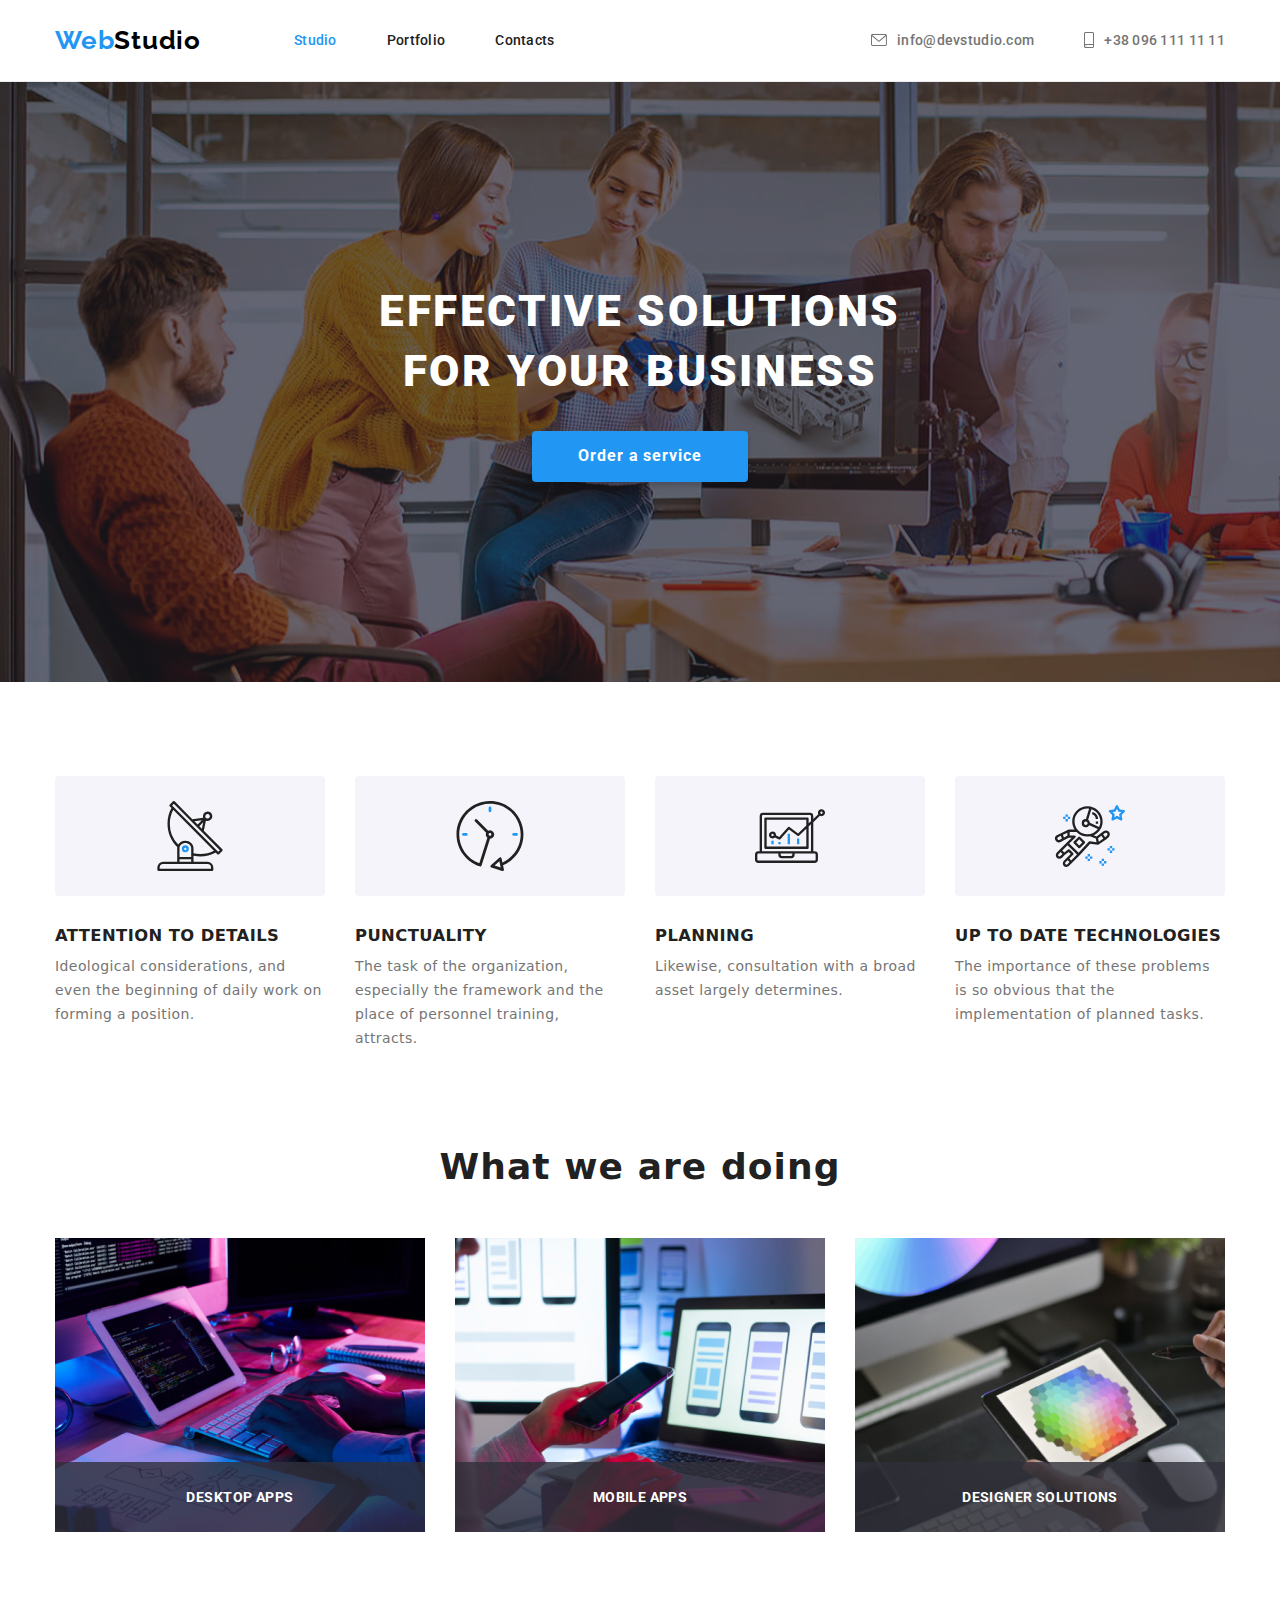
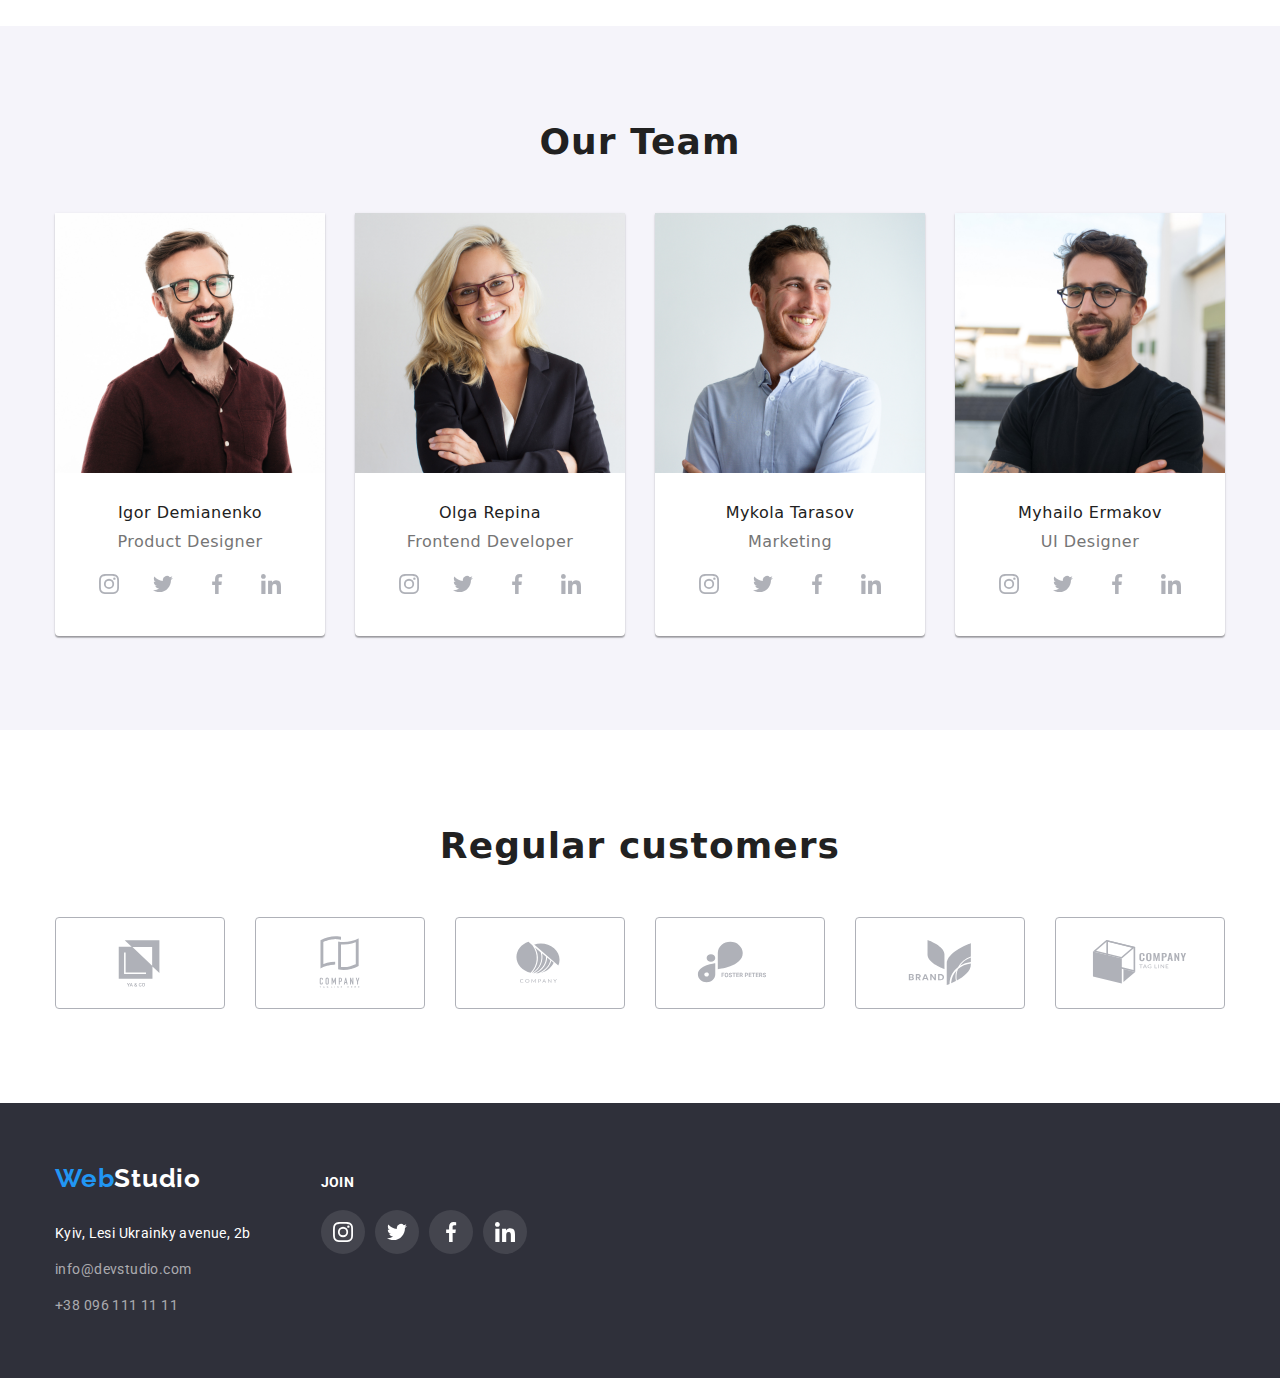
==== index.html @ cbc214eb "mainpage_general_update" ====
<!DOCTYPE html>
<html lang="en">
  <head>
    <meta charset="UTF-8" />
    <meta name="viewport" content="width=device-width, initial-scale=1.0" />
    <title>WebStudio</title>
    <link rel="preconnect" href="https://fonts.googleapis.com" />
    <link rel="preconnect" href="https://fonts.gstatic.com" crossorigin />
    <link
      href="https://fonts.googleapis.com/css2?family=Raleway:wght@700&family=Roboto:wght@400;500;700;900&display=swap"
      rel="stylesheet"
    />
    <link rel="stylesheet" href="./css/styles.css" />
    <link
      rel="stylesheet"
      href="https://cdnjs.cloudflare.com/ajax/libs/modern-normalize/1.0.0/modern-normalize.min.css"
    />
  </head>
  <body class="page">
    <header class="header">
      <div class="header-wrapper container">
      <nav class="header-nav">
        <a  class="header-logo list" href="./index.html" >
          <span class="logo-color">Web</span>Studio
        </a>
        <ul class="header-nav-pages list">
          <li class="header-nav-pages-item"><a class="header-nav-pages-link current" href="./index.html" >Studio</a></li>
          <li class="header-nav-pages-item"><a class="header-nav-pages-link" href="./portfolio.html" >Portfolio</a></li>
          <li class="header-nav-pages-item"><a class="header-nav-pages-link" href="" >Contacts</a></li>
        </ul>
      </nav>
      <div class="header-contacts">
        <ul class="header-contacts-list list">
          <li class="header-contacts-item">
            <a class="header-contacts-mail" href="mailto:info@devstudio.com">  <svg class="contact-icon" width="16" height="12"> <use href="./images/svg/sprite.svg#icon-envelope"></use></svg> info@devstudio.com
             </a
            >
          </li>
          <li class="header-contacts-item">
            <a class="header-contacts-phone" href="tel:+380961111111"> <svg class="contact-icon" width="10" height="16"> <use href="./images/svg/sprite.svg#icon-smartphone"></use></svg>+38 096 111 11 11</a>
          </li>
        </ul>
      </div>
       </div>
      </header>
    </header>
    <main>
      <!-- начало героя -->
      <section class="hero">
        <div class="container">
          <h1 class="hero-title">
            Effective solutions <br />
            for your business
          </h1>
          <button class="hero-btn" type="button" data-modal-open>Order a service</button>
        </div>
        
      </section>
      <!-- конеч героя -->
      <!-- начало секции с преймуществами -->
      <section class="benefits section">
        <!-- нужно разобраться со скрытием -->
        <div class="container">
          <h2 class="visually-hidden">Our benefits</h2>

          <ul class="benefits-list list">
            <li class="benefits-card">
              <div class="benefit-icon">
                <svg  width="70" height="70"><use href="./images/svg/sprite.svg#icon-antenna"></use></svg>
              </div>
                            <h3 class="benefits-list-title ">Attention to details</h3>
              <p class="benefits-text">
                Ideological considerations, and even the beginning of daily work
                on forming a position.
              </p>
            </li>
            <li class="benefits-card">
              <div class="benefit-icon">
                <svg  width="70" height="70"><use href="./images/svg/sprite.svg#icon-clock"></use></svg>
              </div>
              <h3 class="benefits-list-title">
                Punctuality</h3>
              <p class="benefits-text">
                The task of the organization, especially the framework and the
                place of personnel training, attracts.
              </p>
            </li>
            <li class="benefits-card">
              <div class="benefit-icon">
                <svg  width="70" height="70"><use href="./images/svg/sprite.svg#icon-diagram"></use></svg>
              </div>
              <h3 class="benefits-list-title">Planning</h3>
              <p class="benefits-text">
                Likewise, consultation with a broad asset largely determines.
              </p>
            </li>
            <li class="benefits-card">
              <div class="benefit-icon">
                <svg  width="70" height="70"><use href="./images/svg/sprite.svg#icon-astronaut"></use></svg>
              </div>
              <h3 class="benefits-list-title">Up to date technologies</h3>
              <p class="benefits-text">
                The importance of these problems is so obvious that the
                implementation of planned tasks.
              </p>
            </li>
          </ul>
        </div>
      </section>
      <!-- конец секции с преймуществами -->
      <!-- начало что мы делаем -->
      <section class="work section">
        <div class="container">
          <h2 class="work-title">What we are doing</h2>
          <ul class="work-images">
                        <li class="work-items">
                            <img
                src="./images/what_we_do/img_1.jpg"
                alt="programming"
                width="370"
                height="294"
              />
              <p class="work-text">Desktop apps</p>
                      </li>
                     <li class="work-items">
              <img
                src="./images/what_we_do/img_2.jpg"
                alt="design"
                width="370"
                height="294"
              />
              <p class="work-text">Mobile apps</p>
            </li>
            <li class="work-items">
              <img
                src="./images/what_we_do/img_3.png"
                alt="grafic"
                width="370"
                height="294"
              />
              <p class="work-text">Designer solutions</p>
            </li>
          </ul>
        </div>
      </section>
      <!-- конче что мы делаем -->
      <!-- команда начало -->
      <section class="team section ">
        <div class="container">
          <h2 class="team-title">Our Team</h2>
          <ul class="team-list list">
            <li class="team-card">
              <img
                src="./images/team/img_igor.jpg"
                alt="man with beard"
                width="270"
                height="260"
              />
              <div class="team-card-desc">
                <h3 class="team-list-name">Igor Demianenko</h3>
              <p class="team-list-profession">Product Designer</p>
              </div>
              <div>
                <ul class="team-social">
                <li class="team-social-item">
                  <a class="team-social-link"
                   href="https://instagram.com"
                   target="_blank"
                   rel="noopener noreferrer"
                   aria-label="Instagram"> <svg class="team-social-icon" width="20" height="20"> <use href="./images/svg/sprite.svg#icon-instagram"></use> </svg></a>
                 </li>
                 <li class="team-social-item">
                   <a class="team-social-link"
                   href="https://twitter.com"
                   target="_blank"
                   rel="noopener noreferrer"
                   aria-label="Twitter"> <svg class="team-social-icon" width="20" height="20"> <use href="./images/svg/sprite.svg#icon-twitter"></use> </svg></a>
                 </li>
                 <li class="team-social-item">
                   <a class="team-social-link"
                   href="https://facebook.com"
                   target="_blank"
                   rel="noopener noreferrer"
                   aria-label="Facebook"> <svg class="team-social-icon" width="20" height="20"> <use href="./images/svg/sprite.svg#icon-facebook"></use> </svg></a>
                 </li>
                 <li class="team-social-item">
                   <a class="team-social-link"
                   href="https://linkedin.com"
                   target="_blank"
                   rel="noopener noreferrer"
                   aria-label="Linkedin"> <svg class="team-social-icon" width="20" height="20"> <use href="./images/svg/sprite.svg#icon-linkedin"></use> </svg></a>
                 </li> 
                </ul>
              </div>
            </li>
            <li class="team-card">
              <img
                src="./images/team/img_olga.jpg"
                alt="woman"
                width="270"
                height="260"
              />
             <div class="team-card-desc"> <h3 class="team-list-name">Olga Repina</h3>
              <p class="team-list-profession">Frontend Developer</p></div>
              <div>
                <ul class="team-social">
                <li class="team-social-item">
                  <a class="team-social-link"
                   href="https://instagram.com"
                   target="_blank"
                   rel="noopener noreferrer"
                   aria-label="Instagram"> <svg class="team-social-icon" width="20" height="20"> <use href="./images/svg/sprite.svg#icon-instagram"></use> </svg></a>
                 </li>
                 <li class="team-social-item">
                   <a class="team-social-link"
                   href="https://twitter.com"
                   target="_blank"
                   rel="noopener noreferrer"
                   aria-label="Twitter"> <svg class="team-social-icon" width="20" height="20"> <use href="./images/svg/sprite.svg#icon-twitter"></use> </svg></a>
                 </li>
                 <li class="team-social-item">
                   <a class="team-social-link"
                   href="https://facebook.com"
                   target="_blank"
                   rel="noopener noreferrer"
                   aria-label="Facebook"> <svg class="team-social-icon" width="20" height="20"> <use href="./images/svg/sprite.svg#icon-facebook"></use> </svg></a>
                 </li>
                 <li class="team-social-item">
                   <a class="team-social-link"
                   href="https://linkedin.com"
                   target="_blank"
                   rel="noopener noreferrer"
                   aria-label="Linkedin"> <svg class="team-social-icon" width="20" height="20"> <use href="./images/svg/sprite.svg#icon-linkedin"></use> </svg></a>
                 </li> 
                </ul>
              </div>
            </li>
            <li class="team-card">
              <img
                src="./images/team/img_mykola.jpg"
                alt="guy"
                width="270"
                height="260"
              />
             <div class="team-card-desc"> <h3 class="team-list-name">Mykola Tarasov</h3>
              <p class="team-list-profession">Marketing</p>
             </div> <div>
              <ul class="team-social">
              <li class="team-social-item">
                <a class="team-social-link"
                 href="https://instagram.com"
                 target="_blank"
                 rel="noopener noreferrer"
                 aria-label="Instagram"> <svg class="team-social-icon" width="20" height="20"> <use href="./images/svg/sprite.svg#icon-instagram"></use> </svg></a>
               </li>
               <li class="team-social-item">
                 <a class="team-social-link"
                 href="https://twitter.com"
                 target="_blank"
                 rel="noopener noreferrer"
                 aria-label="Twitter"> <svg class="team-social-icon" width="20" height="20"> <use href="./images/svg/sprite.svg#icon-twitter"></use> </svg></a>
               </li>
               <li class="team-social-item">
                 <a class="team-social-link"
                 href="https://facebook.com"
                 target="_blank"
                 rel="noopener noreferrer"
                 aria-label="Facebook"> <svg class="team-social-icon" width="20" height="20"> <use href="./images/svg/sprite.svg#icon-facebook"></use> </svg></a>
               </li>
               <li class="team-social-item">
                 <a class="team-social-link"
                 href="https://linkedin.com"
                 target="_blank"
                 rel="noopener noreferrer"
                 aria-label="Linkedin"> <svg class="team-social-icon" width="20" height="20"> <use href="./images/svg/sprite.svg#icon-linkedin"></use> </svg></a>
               </li> 
              </ul>
            </div>
            </li>
            <li class="team-card">
              <img
                src="./images/team/img_myhailo.jpg"
                alt="man with glasses"
                width="270"
                height="260"
              />
              <div class="team-card-desc">
              <h3 class="team-list-name">Myhailo Ermakov</h3>
              <p class="team-list-profession">UI Designer</p>
              
            </div><div>
              <ul class="team-social">
              <li class="team-social-item">
                <a class="team-social-link"
                 href="https://instagram.com"
                 target="_blank"
                 rel="noopener noreferrer"
                 aria-label="Instagram"> <svg class="team-social-icon" width="20" height="20"> <use href="./images/svg/sprite.svg#icon-instagram"></use> </svg></a>
               </li>
               <li class="team-social-item">
                 <a class="team-social-link"
                 href="https://twitter.com"
                 target="_blank"
                 rel="noopener noreferrer"
                 aria-label="Twitter"> <svg class="team-social-icon" width="20" height="20"> <use href="./images/svg/sprite.svg#icon-twitter"></use> </svg></a>
               </li>
               <li class="team-social-item">
                 <a class="team-social-link"
                 href="https://facebook.com"
                 target="_blank"
                 rel="noopener noreferrer"
                 aria-label="Facebook"> <svg class="team-social-icon" width="20" height="20"> <use href="./images/svg/sprite.svg#icon-facebook"></use> </svg></a>
               </li>
               <li class="team-social-item">
                 <a class="team-social-link"
                 href="https://linkedin.com"
                 target="_blank"
                 rel="noopener noreferrer"
                 aria-label="Linkedin"> <svg class="team-social-icon" width="20" height="20"> <use href="./images/svg/sprite.svg#icon-linkedin"></use> </svg></a>
               </li> 
              </ul>
            </div>
            </li>
          </ul>
        </div>
      </section>
      <!-- команда конец -->
      <!-- начало клиенты -->
      <section class="clients section">
        <div class="container">
          <h2 class="clients-title"> Regular customers</h2>
          <ul class="clients-list">
            <li>
              <a
              class="clients-link"
              href="./index.html"
              target="_blank"
              rel="noopener noreferrer"
              aria-label="company name"
              >
            <svg class="client-icon" width="106" height="60"><use href="./images/svg/sprite.svg#icon-Logo_1"></use></svg>
            </a>
            </li>
            <li>
              <a
              class="clients-link"
              href="./index.html"
              target="_blank"
              rel="noopener noreferrer"
              aria-label="company name"
              >
            <svg class="client-icon" width="106" height="60"><use href="./images/svg/sprite.svg#icon-Logo_2"></use></svg>
            </a>
            </li>
            <li>
              <a
              class="clients-link"
              href="./index.html"
              target="_blank"
              rel="noopener noreferrer"
              aria-label="company name"
              >
            <svg class="client-icon" width="106" height="60"><use href="./images/svg/sprite.svg#icon-Logo_3"></use></svg>
            </a>
            </li>
            <li>
              <a
              class="clients-link"
              href="./index.html"
              target="_blank"
              rel="noopener noreferrer"
              aria-label="company name"
              >
            <svg class="client-icon" width="106" height="60"><use href="./images/svg/sprite.svg#icon-Logo_4"></use></svg>
            </a>
            </li>
            <li>
              <a
              class="clients-link"
              href="./index.html"
              target="_blank"
              rel="noopener noreferrer"
              aria-label="company name"
              >
            <svg class="client-icon" width="106" height="60"><use href="./images/svg/sprite.svg#icon-Logo_5"></use></svg>
            </a>
            </li>
            <li>
              <a
              class="clients-link"
              href="./index.html"
              target="_blank"
              rel="noopener noreferrer"
              aria-label="company name"
              >
            <svg class="client-icon" width="106" height="60"><use href="./images/svg/sprite.svg#icon-Logo_6"></use></svg>
            </a>
            </li>
          </ul>
        </div> 
      </section>
    </main>
    <footer class="footer">
      <div class="footer-wrapper container">
        <div>
          <a class="footer-logo" href="./index.html"
          ><span class="logo-color">Web</span>Studio</a
        >
        <ul class="footer-contacts list">
          <li class="footer-item">
            <address class="footer-address">
              <a
                  class="footer-address-link"
                  href="https://goo.gl/maps/4VGVaEGhAEvkPkxj9"
                  target="_blank"
                  rel="noopener noreferrer"
                  >Kyiv, Lesi Ukrainky avenue, 2b</a
                >
            </address>
          </li>
          <li class="footer-item">
            <a class="footer-link" href="mailto:info@devstudio.com"
              >info@devstudio.com</a
            >
          </li>
          <li class="footer-item">
            <a class="footer-link" href="tel:+380961111111"
              >+38 096 111 11 11</a
            >
          </li>
        </ul>
        </div>
        <div class="footer-social">
          <p class="footer-social-title"> Join</p>
          <ul class="footer-social-list">
            <li class="footer-social-item">
             <a class="footer-socials-link"
              href="https://instagram.com"
              target="_blank"
              rel="noopener noreferrer"
              aria-label="Instagram"> <svg class="footer-social-icon" width="20" height="20"> <use href="./images/svg/sprite.svg#icon-instagram_ft"></use> </svg></a>
            </li>
            <li class="footer-social-item">
              <a class="footer-socials-link"
              href="https://twitter.com"
              target="_blank"
              rel="noopener noreferrer"
              aria-label="Twitter"> <svg class="footer-social-icon" width="20" height="20"> <use href="./images/svg/sprite.svg#icon-twitter_ft"></use> </svg></a>
            </li>
            <li class="footer-social-item">
              <a class="footer-socials-link"
              href="https://facebook.com"
              target="_blank"
              rel="noopener noreferrer"
              aria-label="Facebook"> <svg class="footer-social-icon" width="20" height="20"> <use href="./images/svg/sprite.svg#icon-facebook_ft"></use> </svg></a>
            </li>
            <li class="footer-social-item">
              <a class="footer-socials-link"
              href="https://linkedin.com"
              target="_blank"
              rel="noopener noreferrer"
              aria-label="Linkedin"> <svg class="footer-social-icon" width="20" height="20"> <use href="./images/svg/sprite.svg#icon-linkedin_ft"></use> </svg></a>
            </li>
          </ul>
        </div>
      </div>
         </footer>
         <div class="backdrop is-hidden" data-modal>
          <div class="modal">
            <button class="modal-btn" type="button" data-modal-close>&#10006;</button>
          </div>          
         </div>
         <script src="./js/modal.js"></script>
  </body>
</html>
---- css/styles.css ----
:root {
  /* fonts */
  --main-font: 'Roboto', sans-serif;
  --secondary-font: 'Raleway', sans-serif;
  /* text color */
  --main-txt-cl: #757575;
  --title-txt-cl: #212121;
  --accent-txt-cl: #2196f3;
  --header-logo-cl: #000000;
  --logo-color: #2196f3;
  --btn-accent-txt-cl: #ffffff;
  --hero-txt-cl: #ffffff;
  --footer-txt-cl: #ffffff;
  --work-text-cl: #ffffff;

  --team-socials-icon-cl: #afb1b8;
  --social-hover-icon-cl: #ffffff;
  /* boarder colors */
  --header-border: #ececec;
  /* background colors */
  --hero-bg-cl: #2f303a;
  --footer-bg-cl: #2f303a;
  --footer-icon-bg-cl: #ffffff1a;
  --footer-icon-hover-cl: #2196f3;
  --footer-logo-cl: #ffffff;
  --benefit-icon-bg-cl: #f5f4fa;
  --main-bg-cl: #ffffff;
  --section-bg-cl: #f5f4fa;
  --card-bg-color: #ffffff;
  --social-hover-bg-cl: #2196f3;
  --work-text-bg: rgba(47, 48, 58, 0.8);

  /* btn */
  --hero-btn-cl: #2196f3;
  --portfolio-btn-cl: #212121;
  --portfolio-btn-text-hover-cl: #fff;
  --portfolio-btn-bg-cl: #f5f4fa;
  --portfolio-btn-hover-cl: #2196f3;
  --portfolio-card-border: #eeeeee;
}

body {
  font-family: var(--main-font);
  font-size: 14px;
  font-style: normal;
  letter-spacing: 0.03em;

  color: var(--main-txt-cl);
  background-color: var(--main-bg-cl);
}

h1,
h2,
h3,
h4,
h5,
h6,
p,
ul {
  margin: 0;
  padding: 0;
}

ul {
  list-style-type: none;
}

button {
  display: block;
  cursor: pointer;
  border: none;
  border-radius: 4px;
}

img {
  display: block;
  max-width: 100%;
  height: auto;
}

address {
  font-style: normal;
}

.container {
  max-width: 1200px;
  margin-left: auto;
  margin-right: auto;
  padding-left: 15px;
  padding-right: 15px;
}

.section {
  padding-top: 94px;
  padding-bottom: 94px;
}

.section:nth-child(2) {
  padding-bottom: 0px;
}

.list {
  list-style: none;
  /* padding: 0;
  margin: 0; */
}
.visually-hidden {
  position: absolute;
  width: 1px;
  height: 1px;
  margin: -1px;
  border: 0;
  padding: 0;

  white-space: nowrap;
  clip-path: inset(100%);
  clip: rect(0 0 0 0);
  overflow: hidden;
}
/* header */
.header {
  border-bottom: 1px solid var(--header-border);
}

.header-wrapper {
  display: flex;
  align-items: center;
}
.header-nav {
  display: flex;
  align-items: center;
}

.header-nav-pages {
  display: flex;
  justify-content: left;
  align-items: center;
}
.header-contacts-list {
  display: flex;
  align-items: center;
}

.header-contacts {
  margin-left: auto;
}

/* header logo */

.header-logo {
  margin-right: 93px;

  font-family: var(--secondary-font);
  font-size: 26px;
  font-weight: 700;
  line-height: 1.2;
  letter-spacing: 0.78px;
  text-decoration: none;

  color: var(--header-logo-cl);
}

.logo-color {
  color: var(--logo-color);
}

/* header nav */
.header-nav-pages-item {
  margin-right: 50px;
}

.header-nav-pages-item:last-child {
  margin-right: 0px;
}

.header-nav-pages-link {
  padding-top: 32px;
  padding-bottom: 32px;

  display: block;
  font-family: var(--main-font);
  font-size: 14px;
  font-weight: 500;
  line-height: 1.2;
  letter-spacing: 0.28px;
  text-decoration: none;

  color: var(--title-txt-cl);
}

.header-contacts-mail,
.header-contacts-phone {
  padding-top: 32px;
  padding-bottom: 32px;

  display: flex;
  align-items: center;
  font-family: var(--main-font);
  font-size: 14px;
  font-weight: 500;
  line-height: 1.2;
  letter-spacing: 0.28px;
  text-decoration: none;

  color: var(--main-txt-cl);
}

.header-contacts-item {
  margin-right: 50px;
}
.header-contacts-item:last-child {
  margin-right: 0px;
}

.header-contacts-mail:hover,
.header-contacts-mail:focus {
  color: var(--accent-txt-cl);
  fill: var(--social-hover-bg-cl);
}

.header-contacts-phone:hover,
.header-contacts-phone:focus {
  color: var(--accent-txt-cl);
  fill: var(--social-hover-bg-cl);
}

.contact-icon {
  margin-right: 10px;
  fill: currentColor;
}
.current {
  position: relative;
  color: var(--accent-txt-cl);
}

.current::after {
  content: '';

  position: absolute;
  left: 0;
  bottom: 0;

  width: 100%;
  height: 4px;

  background-color: var(--accent-txt-cl);
  border-radius: 2px;

  transform: scaleX(0);
  transition: transform 250ms cubic-bezier(0.4, 0, 0.2, 1);
}

.current:hover::after,
.current:focus::after {
  transform: scaleX(1);
}

/* footer */
footer {
  background-color: var(--footer-bg-cl);
  padding-top: 60px;
  padding-bottom: 60px;
}

.footer-wrapper {
  display: flex;
  align-items: baseline;
}

.footer-logo {
  display: inline-block;
  margin-bottom: 28px;
  font-family: var(--secondary-font);
  font-size: 26px;
  font-weight: 700;
  line-height: 1.2;
  letter-spacing: 0.78px;
  text-decoration: none;

  color: var(--footer-logo-cl);
}

.footer-item:not(:last-child) {
  margin-bottom: 12px;
}

.footer-address-link {
  font-family: var(--main-font);
  font-size: 14px;
  font-weight: 400;
  line-height: 1.71;
  letter-spacing: 0.42px;
  text-decoration: none;

  color: var(--footer-txt-cl);
}

.footer-link {
  font-family: var(--main-font);
  font-size: 14px;
  font-weight: 400;
  line-height: 1.71;
  letter-spacing: 0.42px;
  text-decoration: none;

  color: rgba(255, 255, 255, 0.6);
}

.footer-link:hover,
.footer-link:focus {
  font-family: var(--main-font);
  font-size: 14px;
  font-weight: 400;
  line-height: 24px; /* 171.429% */
  letter-spacing: 0.42px;

  color: var(--accent-txt-cl);
}

.footer-address-link:hover,
.footer-address-link:focus {
  color: var(--accent-txt-cl);
}

.footer-link:hover,
.footer-link:focus {
  color: var(--accent-txt-cl);
}

.footer-social {
  margin-left: 70px;
}
.footer-social-title {
  margin-bottom: 20px;
  font-family: var(--main-font);
  font-size: 14px;
  font-weight: 700;
  line-height: calc(16 / 14);
  text-transform: uppercase;

  color: var(--footer-txt-cl);
}

.footer-social-list {
  display: flex;
  justify-content: center;
}

.footer-socials-link {
  display: flex;
  align-items: center;
  justify-content: center;
  margin-right: 10px;
  width: 44px;
  height: 44px;

  border-radius: 50%;

  color: var(--light-txt-cl);
  background-color: var(--footer-icon-bg-cl);
}

.footer-socials-link:hover,
.footer-socials-link:focus {
  background-color: var(--footer-icon-hover-cl);
}
/* Studio main*/

/* hero */

.hero {
  background-image: linear-gradient(
      to right,
      rgba(47, 48, 58, 0.4),
      rgba(47, 48, 58, 0.4)
    ),
    url(../images/svg/hero.svg);
  padding-top: 200px;
  padding-bottom: 200px;
  margin-left: auto;
  margin-right: auto;
  max-width: 1600px;
  max-height: 600px;

  background-color: var(--hero-bg-cl);
  text-align: center;
}
.hero-title {
  margin-bottom: 30px;
  margin-left: auto;
  margin-right: auto;
  max-width: 696px;

  /* text-align: center; */
  font-family: var(--main-font);
  font-size: 44px;
  font-weight: 900;
  line-height: 1.36;
  letter-spacing: 2.64px;
  text-transform: uppercase;

  color: var(--hero-txt-cl);
}

.hero-btn {
  min-width: 216px;
  margin: 0 auto;
  padding: 10px 32px;
  /* border: 0px; */
  border-radius: 4px;
  box-shadow: 0px 4px 4px rgba(0, 0, 0, 0.15);

  /* text-align: center; */
  font-family: var(--main-font);
  font-size: 16px;
  font-weight: 700;
  line-height: 1.88;
  letter-spacing: 0.96px;
  cursor: pointer;

  color: var(--hero-txt-cl);
  background-color: var(--hero-btn-cl);
}

/* Modal */

.backdrop {
  position: fixed;
  top: 0;
  left: 0;

  width: 100%;
  height: 100%;
  background-color: rgba(47, 48, 58, 0.6);
}

.backdrop.is-hidden {
  opacity: 0;
  pointer-events: none;
  visibility: hidden;
}

.modal {
  position: absolute;
  top: 50%;
  left: 50%;
  transform: translate(-50%, -50%);

  height: 581px;
  width: 528px;
  box-shadow: 0px 2px 1px 0px rgba(0, 0, 0, 0.2),
    0px 1px 1px 0px rgba(0, 0, 0, 0.14), 0px 1px 3px 0px rgba(0, 0, 0, 0.12);
  border-radius: 4px;

  background-color: rgba(255, 255, 255, 1);
}

.modal-btn {
  position: absolute;
  top: 8px;
  right: 8px;

  display: flex;
  align-items: center;
  justify-content: center;

  width: 30px;
  height: 30px;

  padding: 0;
  border: 1px rgba(0, 0, 0, 0.1);
  border-radius: 50%;

  background-color: #ffffff;
  cursor: pointer;
}

/* section */

.benefits-card {
  margin-right: 30px;

  width: 270px;
}

.benefits-card:last-child {
  margin-right: 0px;
}

.benefits-list-title {
  margin-bottom: 10px;

  font-weight: 700;
  line-height: 1.2;
  letter-spacing: 0.42px;
  text-transform: uppercase;

  color: var(--title-txt-cl);
}

.benefits-text {
  font-weight: 400;
  line-height: 1.71;
  letter-spacing: 0.42px;
}
.benefits-list {
  display: flex;
  flex-wrap: wrap;
}
.benefit-icon {
  display: block;
  width: 270px;
  height: 120px;
  margin-bottom: 30px;
  padding: 25px 100px;
  border-radius: 4px;
  background-color: var(--benefit-icon-bg-cl);
}
/* work */

.work-title {
  margin-bottom: 50px;

  text-align: center;
  font-size: 36px;
  font-weight: 700;
  line-height: 1.2;
  letter-spacing: 1.08px;

  color: var(--title-txt-cl);
}

.work-images {
  list-style-type: none;

  display: flex;
  flex-wrap: wrap;
  justify-content: space-between;
}

.work-items {
  position: relative;
}
.work-text {
  position: absolute;
  bottom: 0;

  display: flex;
  justify-content: center;
  align-items: center;
  width: 100%;
  height: 70px;

  font-family: var(--main-font);
  font-size: 14px;
  font-weight: 700;
  line-height: 1.2;
  letter-spacing: 0.03em;
  text-align: center;
  text-transform: uppercase;

  color: var(--work-text-cl);
  background-color: var(--work-text-bg);
}

/* team */

.team {
  background-color: #f5f4fa;
}

.team-title {
  margin-bottom: 50px;

  text-align: center;
  font-size: 36px;
  font-weight: 700;
  line-height: 1.2;
  letter-spacing: 1.08px;

  color: var(--title-txt-cl);
}

.team-list {
  display: flex;
  flex-wrap: wrap;
  /* justify-content: space-between; */
}

.team-card {
  margin-right: 30px;
  border-bottom: 4px;
  background-color: #fff;

  box-shadow: 0px 1px 3px rgba(0, 0, 0, 0.12), 0px 1px 1px rgba(0, 0, 0, 0.14),
    0px 2px 1px rgba(0, 0, 0, 0.2);
  border-radius: 0px 0px 4px 4px;

  width: 270px;
}

.team-card:last-child {
  margin-right: 0px;
}
.team-list-name {
  margin-bottom: 10px;
  text-align: center;
  font-size: 16px;
  font-weight: 500;
  line-height: 1.2;
  letter-spacing: 0.48px;

  color: var(--title-txt-cl);
}
.team-card-desc {
  padding-top: 30px;
  margin-bottom: 10px;
}
.team-list-profession {
  margin-bottom: 10px;
  text-align: center;
  font-size: 16px;
  font-weight: 400;
  line-height: 1.2;
  letter-spacing: 0.48px;
}

.team-social {
  display: flex;
  justify-content: center;
  padding-bottom: 30px;
}

.team-social-link {
  display: flex;
  align-items: center;
  justify-content: center;
  width: 44px;
  height: 44px;

  border-radius: 50%;
  fill: var(--team-socials-icon-cl);
  /* color: var(--team-socials-icon-cl); */
}

.team-social-item {
  margin-right: 10px;
}
.team-social-item:last-child {
  margin-right: 0px;
}

.team-social-link:hover,
.team-social-link:focus {
  background-color: var(--social-hover-bg-cl);
  fill: var(--social-hover-icon-cl);
}
/* .team-social-icon {
  fill: #afb1b8;
} */

/* Clients */
.clients-title {
  margin-bottom: 50px;

  text-align: center;
  font-size: 36px;
  font-weight: 700;
  line-height: 1.2;
  letter-spacing: 1.08px;

  color: var(--title-txt-cl);
}

.clients-list {
  display: flex;
  justify-content: center;
  align-items: center;
  gap: 30px;
}

.clients-link {
  display: flex;
  align-items: center;
  justify-content: center;
  width: 170px;
  height: 92px;

  border-radius: 4px;
  border: 1px solid var(--team-socials-icon-cl);
  fill: var(--team-socials-icon-cl);
}

.clients-link:hover,
.clients-link:focus {
  border-color: var(--social-hover-bg-cl);
  fill: var(--social-hover-bg-cl);
}
/* Portfolio main*/

/* .portfolio {
  text-align: center;
} */
.portfolio-filter {
  margin-bottom: 50px;

  list-style-type: none;
  display: flex;
  flex-wrap: wrap;
  justify-content: center;
}

.filter-item {
  margin-right: 8px;
}

.filter-item:last-child {
  margin-right: 0px;
}
.portfolio-filter-btn {
  padding: 6px 22px;
  border-radius: 4px;
  border: 0;

  text-align: center;
  font-family: var(--main-font);
  font-size: 16px;
  font-weight: 500;
  line-height: 1.63; /* 162.5% */
  letter-spacing: 0.48px;
  cursor: pointer;

  color: var(--portfolio-btn-cl);
  background-color: var(--portfolio-btn-bg-cl);
}
.portfolio-filter-btn:hover,
.portfolio-filter-btn:focus {
  color: var(--portfolio-btn-text-hover-cl);
  background-color: var(--portfolio-btn-hover-cl);
  box-shadow: 0px 3px 1px rgba(0, 0, 0, 0.1), 0px 1px 2px rgba(0, 0, 0, 0.08),
    0px 2px 2px rgba(0, 0, 0, 0.12);
}

.portfolio-list {
  margin-right: -30px;
  margin-bottom: -30px;

  list-style-type: none;
  display: flex;
  flex-wrap: wrap;
}

.portfolio-card {
  flex-basis: calc((100%-2 * 30px) / 3);

  margin-right: 30px;
  margin-bottom: 30px;

  background: var(--team-caerd-bg-cl);
}

.portfolio-card:nth-child(3n) {
  margin-right: 0px;
}

.portfolio-card:nth-last-child(-n + 3) {
  margin-bottom: 0px;
}

.portfolio-card:hover,
.portfolio-card:focus {
  box-shadow: 0px 1px 1px rgba(0, 0, 0, 0.12), 0px 4px 4px rgba(0, 0, 0, 0.06),
    1px 4px 6px rgba(0, 0, 0, 0.16);
}

.portfolio-desc {
  padding: 20px 24px;

  border: 1px solid var(--portfolio-card-border);
  border-top: none;
}
.portfolio-title {
  margin-bottom: 4px;

  font-size: 18px;
  font-weight: 700;
  line-height: 2;
  letter-spacing: 1.08px;

  color: var(--title-txt-cl);
}

.portfolio-text {
  font-size: 16px;
  font-weight: 400;
  line-height: 1.88;
  letter-spacing: 0.48px;
}
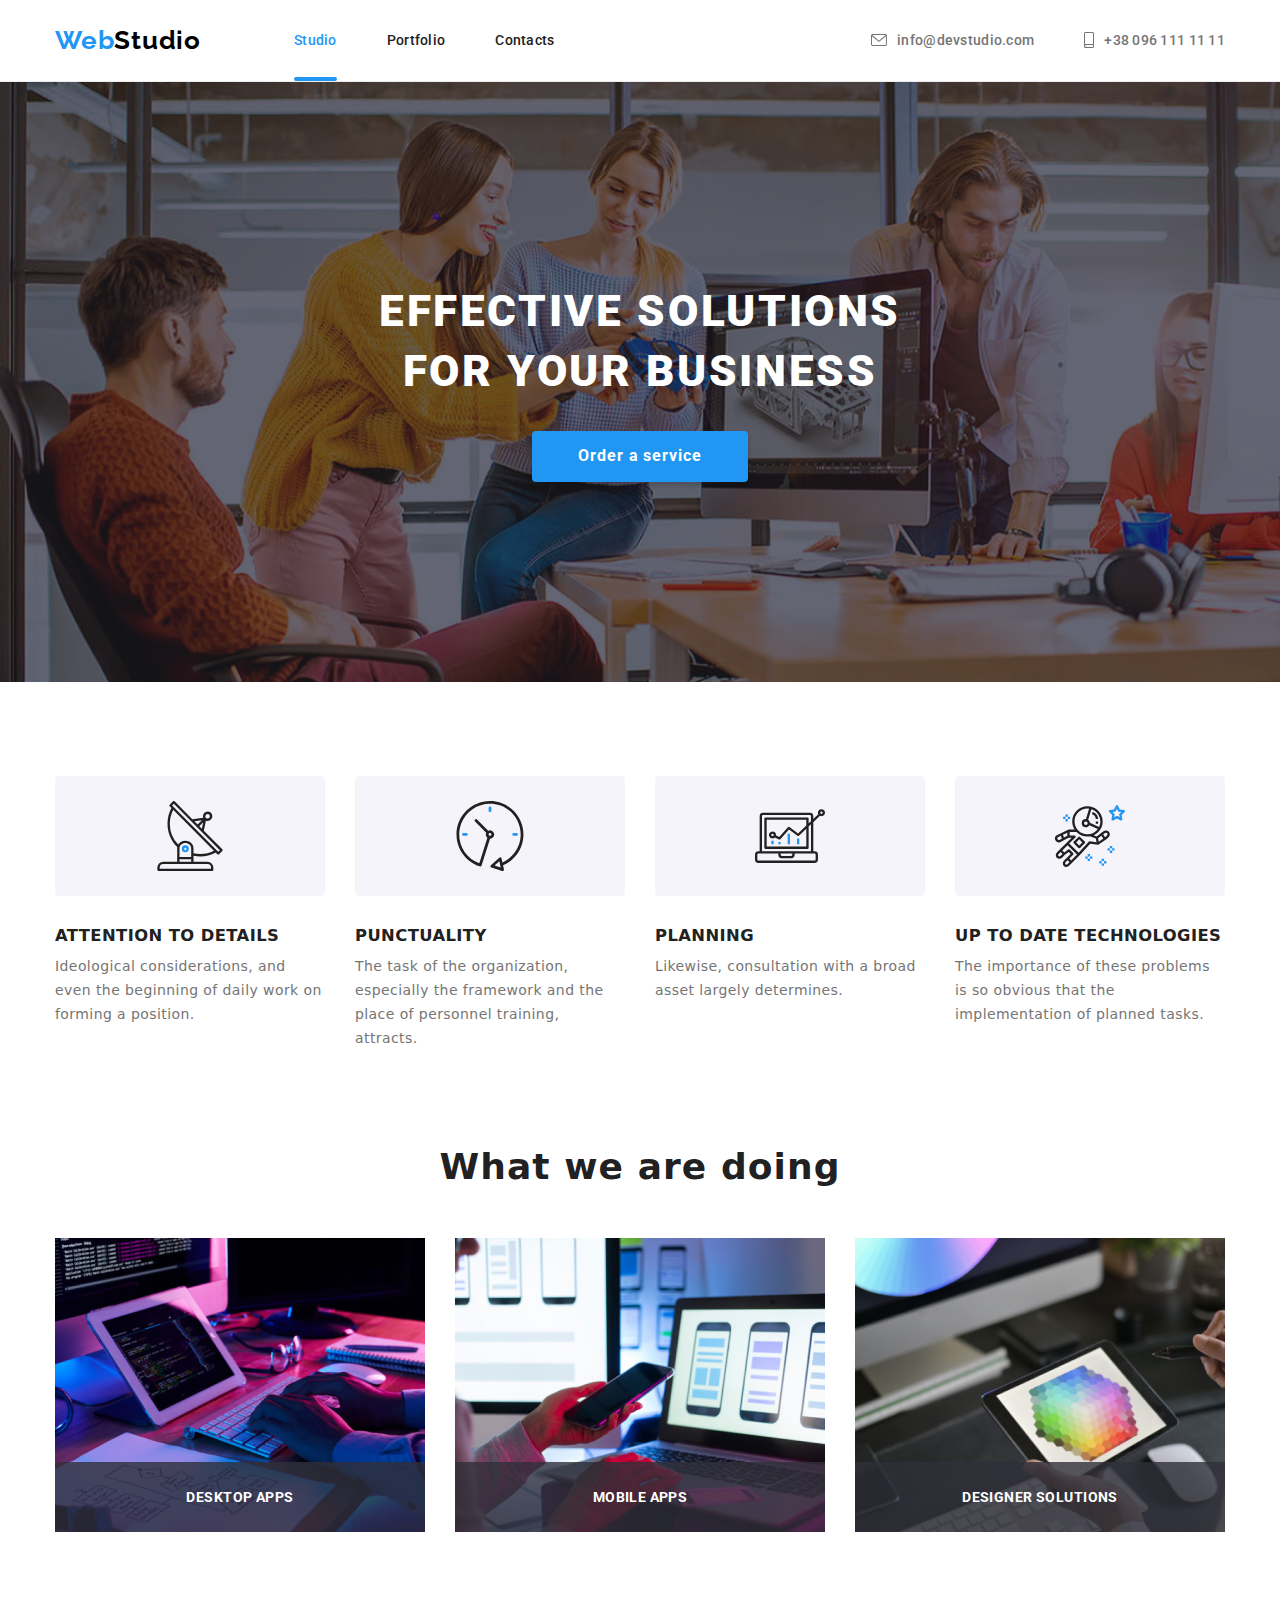
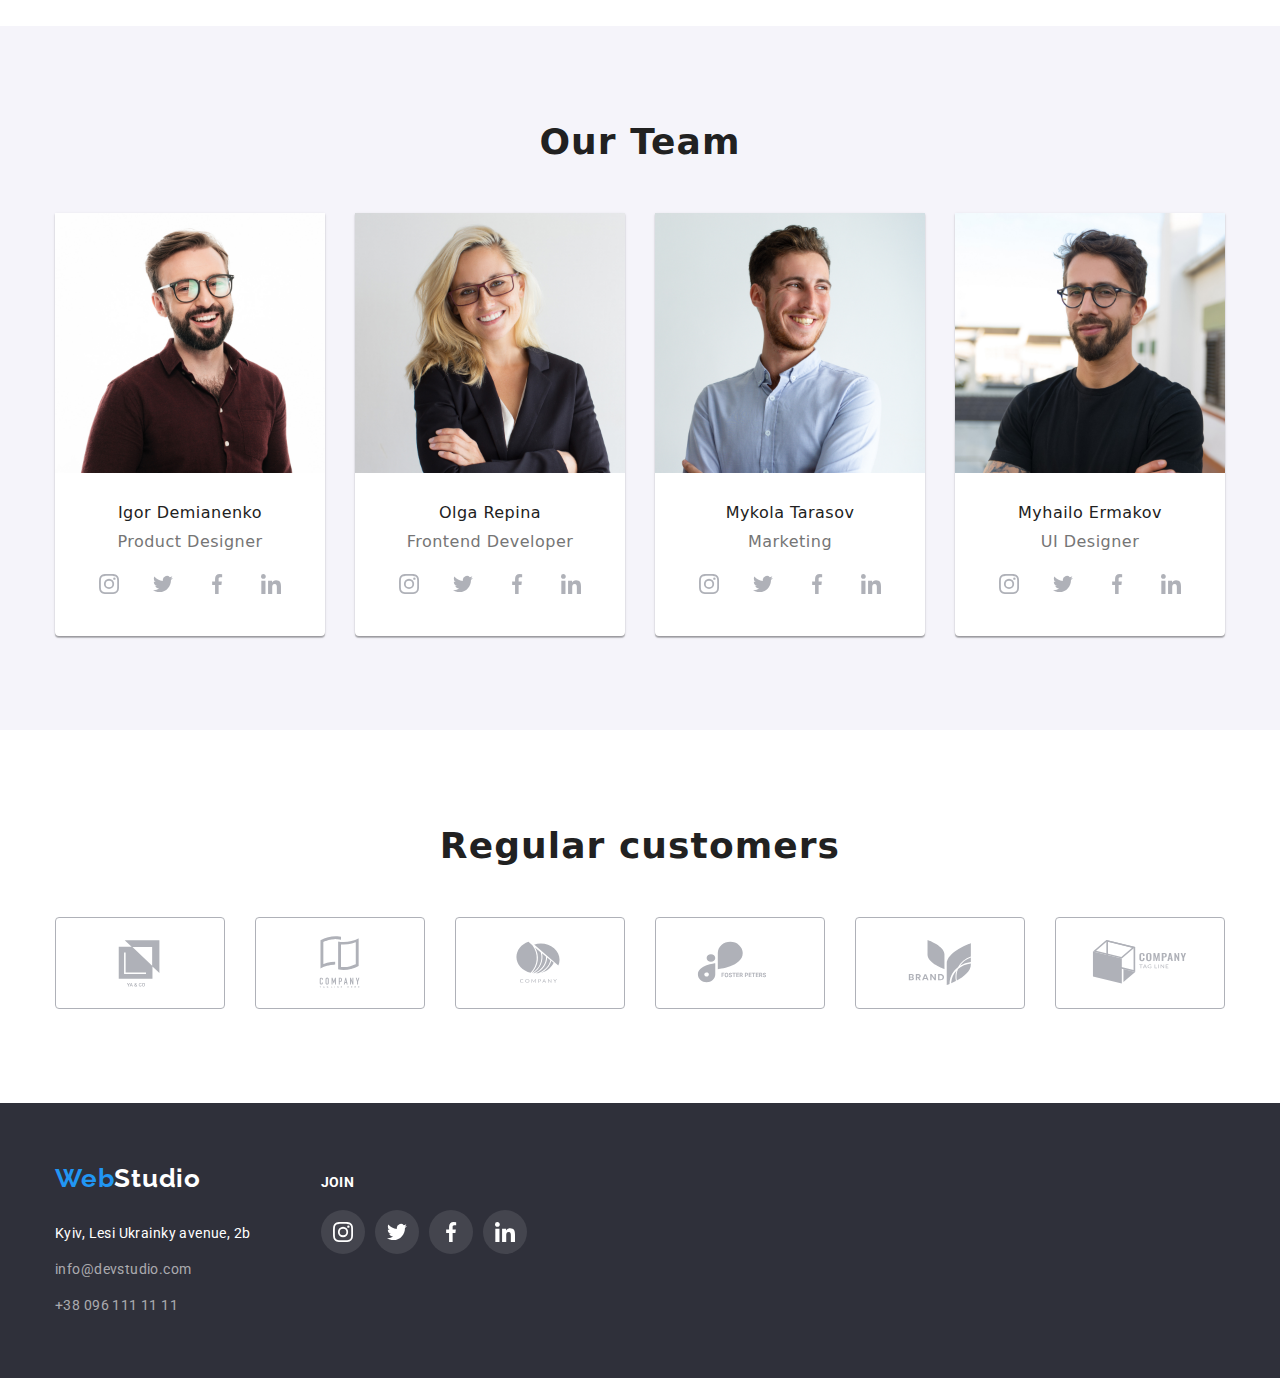
==== commit 306a85fb: "mainpage_animation_fix" ====
--- a/index.html
+++ b/index.html
@@ -467,7 +467,12 @@
          </footer>
          <div class="backdrop is-hidden" data-modal>
           <div class="modal">
-            <button class="modal-btn" type="button" data-modal-close>&#10006;</button>
+            <button class="modal-btn" type="button" data-modal-close>
+              <div>
+              <svg class="close-icon-container" width="30" height="30"><use href="./images/svg/close-btn.svg#icon-Ellipse"></use></svg>
+              <svg class="close-icon" width="30" height="30"><use href="./images/svg/close-btn.svg#icon-close"></use></svg>
+            </div>
+            </button>
           </div>          
          </div>
          <script src="./js/modal.js"></script>
--- a/css/styles.css
+++ b/css/styles.css
@@ -12,8 +12,9 @@
   --hero-txt-cl: #ffffff;
   --footer-txt-cl: #ffffff;
   --work-text-cl: #ffffff;
-
-  --team-socials-icon-cl: #afb1b8;
+  --portfolio-card-disc-text:rgba(255, 255, 255, 1)
+
+  --team-social-icon-cl: #AFB1B8;
   --social-hover-icon-cl: #ffffff;
   /* boarder colors */
   --header-border: #ececec;
@@ -29,6 +30,7 @@
   --card-bg-color: #ffffff;
   --social-hover-bg-cl: #2196f3;
   --work-text-bg: rgba(47, 48, 58, 0.8);
+  --portfolio-card-disc-bg: rgba(33, 150, 243, 0.9);
 
   /* btn */
   --hero-btn-cl: #2196f3;
@@ -82,6 +84,10 @@
   font-style: normal;
 }
 
+a {
+  text-decoration: none;
+}
+
 .container {
   max-width: 1200px;
   margin-left: auto;
@@ -174,6 +180,7 @@
 }
 
 .header-nav-pages-link {
+  position: relative;
   padding-top: 32px;
   padding-bottom: 32px;
 
@@ -186,6 +193,13 @@
   text-decoration: none;
 
   color: var(--title-txt-cl);
+
+  transition: color 250ms cubic-bezier(0.4, 0, 0.2, 1);
+}
+
+.header-nav-pages-link:focus,
+.header-nav-pages-link:hover {
+  color:var(--accent-txt-cl);
 }
 
 .header-contacts-mail,
@@ -203,6 +217,8 @@
   text-decoration: none;
 
   color: var(--main-txt-cl);
+
+  transition: color 250ms cubic-bezier(0.4, 0, 0.2, 1);
 }
 
 .header-contacts-item {
@@ -233,6 +249,7 @@
   color: var(--accent-txt-cl);
 }
 
+
 .current::after {
   content: '';
 
@@ -245,15 +262,9 @@
 
   background-color: var(--accent-txt-cl);
   border-radius: 2px;
-
-  transform: scaleX(0);
-  transition: transform 250ms cubic-bezier(0.4, 0, 0.2, 1);
-}
-
-.current:hover::after,
-.current:focus::after {
-  transform: scaleX(1);
-}
+}
+
+
 
 /* footer */
 footer {
@@ -293,6 +304,8 @@
   text-decoration: none;
 
   color: var(--footer-txt-cl);
+
+  transition: color 250ms cubic-bezier(0.4, 0, 0.2, 1);
 }
 
 .footer-link {
@@ -304,6 +317,8 @@
   text-decoration: none;
 
   color: rgba(255, 255, 255, 0.6);
+
+  transition: color 250ms cubic-bezier(0.4, 0, 0.2, 1);
 }
 
 .footer-link:hover,
@@ -358,6 +373,8 @@
 
   color: var(--light-txt-cl);
   background-color: var(--footer-icon-bg-cl);
+
+  transition: background-color 250ms cubic-bezier(0.4, 0, 0.2, 1);
 }
 
 .footer-socials-link:hover,
@@ -432,20 +449,25 @@
   width: 100%;
   height: 100%;
   background-color: rgba(47, 48, 58, 0.6);
+
+  opacity: 1;
+  transition: opacity 250ms cubic-bezier(0.4, 0, 0.2, 1);
 }
 
 .backdrop.is-hidden {
   opacity: 0;
   pointer-events: none;
-  visibility: hidden;
-}
+ }
+
+ .backdrop.is-hidden .modal {
+transform: scale(0.9) translate(-50%, -50%);
+ }
 
 .modal {
   position: absolute;
   top: 50%;
   left: 50%;
-  transform: translate(-50%, -50%);
-
+ 
   height: 581px;
   width: 528px;
   box-shadow: 0px 2px 1px 0px rgba(0, 0, 0, 0.2),
@@ -453,13 +475,17 @@
   border-radius: 4px;
 
   background-color: rgba(255, 255, 255, 1);
+
+  transform: scale(1) translate(-50%, -50%);
+
+  transition: transform 250ms cubic-bezier(0.4, 0, 0.2, 1);
 }
 
 .modal-btn {
   position: absolute;
   top: 8px;
   right: 8px;
-
+  
   display: flex;
   align-items: center;
   justify-content: center;
@@ -468,11 +494,21 @@
   height: 30px;
 
   padding: 0;
-  border: 1px rgba(0, 0, 0, 0.1);
+  border-color: 4px rgba(0, 0, 0, 0.1);
   border-radius: 50%;
 
-  background-color: #ffffff;
+  background-color: #ffff;
   cursor: pointer;
+}
+
+.close-icons-container {
+  position: relative; 
+  display: inline-block; 
+}
+.close-icon {
+  position:absolute;
+  top: 0;
+  left: 0;
 }
 
 /* section */
@@ -639,8 +675,10 @@
   height: 44px;
 
   border-radius: 50%;
-  fill: var(--team-socials-icon-cl);
+  fill: #AFB1B8;
   /* color: var(--team-socials-icon-cl); */
+
+  transition: fill 250ms cubic-bezier(0.4, 0, 0.2, 1), background-color 250ms cubic-bezier(0.4, 0, 0.2, 1) ;
 }
 
 .team-social-item {
@@ -687,8 +725,10 @@
   height: 92px;
 
   border-radius: 4px;
-  border: 1px solid var(--team-socials-icon-cl);
-  fill: var(--team-socials-icon-cl);
+  border: 1px solid #AFB1B8;
+  fill: #AFB1B8;
+
+  transition: border-color 250ms cubic-bezier(0.4, 0, 0.2, 1), fill 250ms cubic-bezier(0.4, 0, 0.2, 1) ;
 }
 
 .clients-link:hover,
@@ -732,6 +772,8 @@
 
   color: var(--portfolio-btn-cl);
   background-color: var(--portfolio-btn-bg-cl);
+
+  transition: color 250ms cubic-bezier(0.4, 0, 0.2, 1), background-color 250ms cubic-bezier(0.4, 0, 0.2, 1) ;
 }
 .portfolio-filter-btn:hover,
 .portfolio-filter-btn:focus {
@@ -795,4 +837,6 @@
   font-weight: 400;
   line-height: 1.88;
   letter-spacing: 0.48px;
-}
+  color: var(--main-txt-cl);
+}
+
